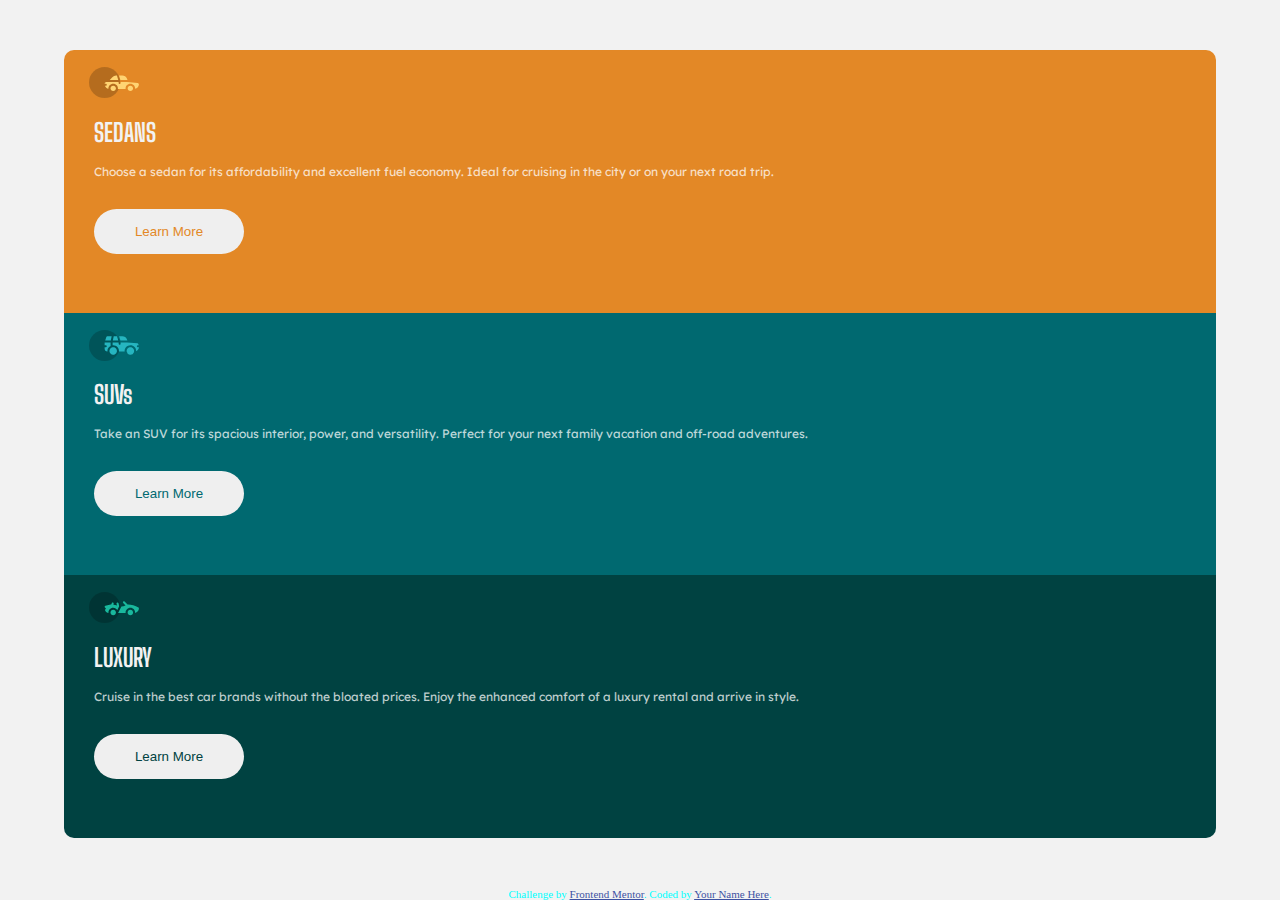
==== scss/index.html @ 17d5bc29 "initial commit mobile finished" ====
<!DOCTYPE html>
<html lang="en">
<head>
  <title>FrontEndMentor 3card</title>
  <meta charset="UTF-8">
  <meta name="viewport" content="width=device-width, initial-scale=1.0"> <!-- displays site properly based on user's device -->

  <link href="https://fonts.googleapis.com/css2?family=Lexend+Deca&display=swap" rel="stylesheet">
  <link href="https://fonts.googleapis.com/css2?family=Big+Shoulders+Display:wght@700&display=swap" rel="stylesheet">
  <link rel="icon" type="image/png" sizes="32x32" href="./images/favicon-32x32.png">
  <link rel="stylesheet" href="/scss/styles.css"
  
  
 


  <!-- Feel free to remove these styles or customise in your own stylesheet 👍 -->
  <style>
    .attribution { font-size: 11px; text-align: center; }
    .attribution a { color: hsl(228, 45%, 44%); }
  </style>
</head>
<body>
  <div class="container">
    <div class="sedans"><h1>SEDANS</h1>
      <p>Choose a sedan for its affordability and excellent fuel economy. Ideal for cruising in the city 
      or on your next road trip.</p>
      <button class="button1" type="button">Learn More</button>
    </div>
    <div class="suv"> <h1>SUVs</h1>
      <p>Take an SUV for its spacious interior, power, and versatility. Perfect for your next family vacation 
        and off-road adventures.</p>
      <button class="button2" type="button">Learn More</button>
      </div>
    <div class="luxury"> <h1>LUXURY</h1>
      <p>Cruise in the best car brands without the bloated prices. Enjoy the enhanced comfort of a luxury 
        rental and arrive in style.</p>
        <button class="button3" type="button">Learn More</button>
      </div>
      
</div>
  

<div class="attribution">
    Challenge by <a href="https://www.frontendmentor.io?ref=challenge" target="_blank">Frontend Mentor</a>. 
    Coded by <a href="#">Your Name Here</a>.
  </div>
</body>
</html>
---- scss/styles.css ----
html {
  margin: 0;
  padding: 0;
}

body {
  display: -webkit-box;
  display: -ms-flexbox;
  display: flex;
  -webkit-box-orient: vertical;
  -webkit-box-direction: normal;
      -ms-flex-direction: column;
          flex-direction: column;
  margin: 0;
  padding: 0;
  height: 100vh;
  background-color: #f2f2f2;
}

.container {
  display: -webkit-box;
  display: -ms-flexbox;
  display: flex;
  -webkit-box-pack: center;
      -ms-flex-pack: center;
          justify-content: center;
  -webkit-box-align: center;
      -ms-flex-align: center;
          align-items: center;
  -webkit-box-orient: vertical;
  -webkit-box-direction: normal;
      -ms-flex-direction: column;
          flex-direction: column;
  height: 100%;
  margin: 3.125em 0px 3.125em 0px;
  padding: 0;
}

.container h1 {
  color: #f2f2f2;
  padding-top: 50px;
  padding-left: 30px;
  font-family: "Big Shoulders Display", sans-serif;
  font-size: 25px;
}

.container div p {
  font-family: "Lexend Deca", sans-serif;
  font-weight: 400;
  margin: 0;
  padding: 0 30px 0 30px;
  color: rgba(255, 255, 255, 0.75);
  font-size: 12px;
}

.container div {
  border: none;
  width: 90%;
  -webkit-box-flex: 1;
      -ms-flex: 1;
          flex: 1;
}

.sedans {
  background-color: #e38826;
  background-image: url(../3-column-preview-card-component-main/images/icon-sedans.svg);
  background-repeat: no-repeat;
  background-position: top 17px left 25px;
  background-size: 50px;
  border-top-left-radius: 10px;
  border-top-right-radius: 10px;
}

.suv {
  background-color: #006970;
  background-image: url(../3-column-preview-card-component-main/images/icon-suvs.svg);
  background-repeat: no-repeat;
  background-size: 50px;
  background-position: top 17px left 25px;
}

.luxury {
  background-color: #004241;
  background-image: url(../3-column-preview-card-component-main/images/icon-luxury.svg);
  background-repeat: no-repeat;
  background-position: top 17px left 25px;
  background-size: 50px;
  border-bottom-left-radius: 10px;
  border-bottom-right-radius: 10px;
}

button {
  margin-left: 30px;
  margin-top: 30px;
  border-radius: 30px;
  padding: 15px;
  width: 150px;
  border: none;
}

.button1 {
  color: #e38826;
}

.button2 {
  color: #006970;
}

.button3 {
  color: #004241;
}

.attribution {
  display: inline-block;
  color: cyan;
  -ms-flex-item-align: center;
      -ms-grid-row-align: center;
      align-self: center;
  height: auto;
  margin: 0;
  padding: 0;
}
/*# sourceMappingURL=styles.css.map */
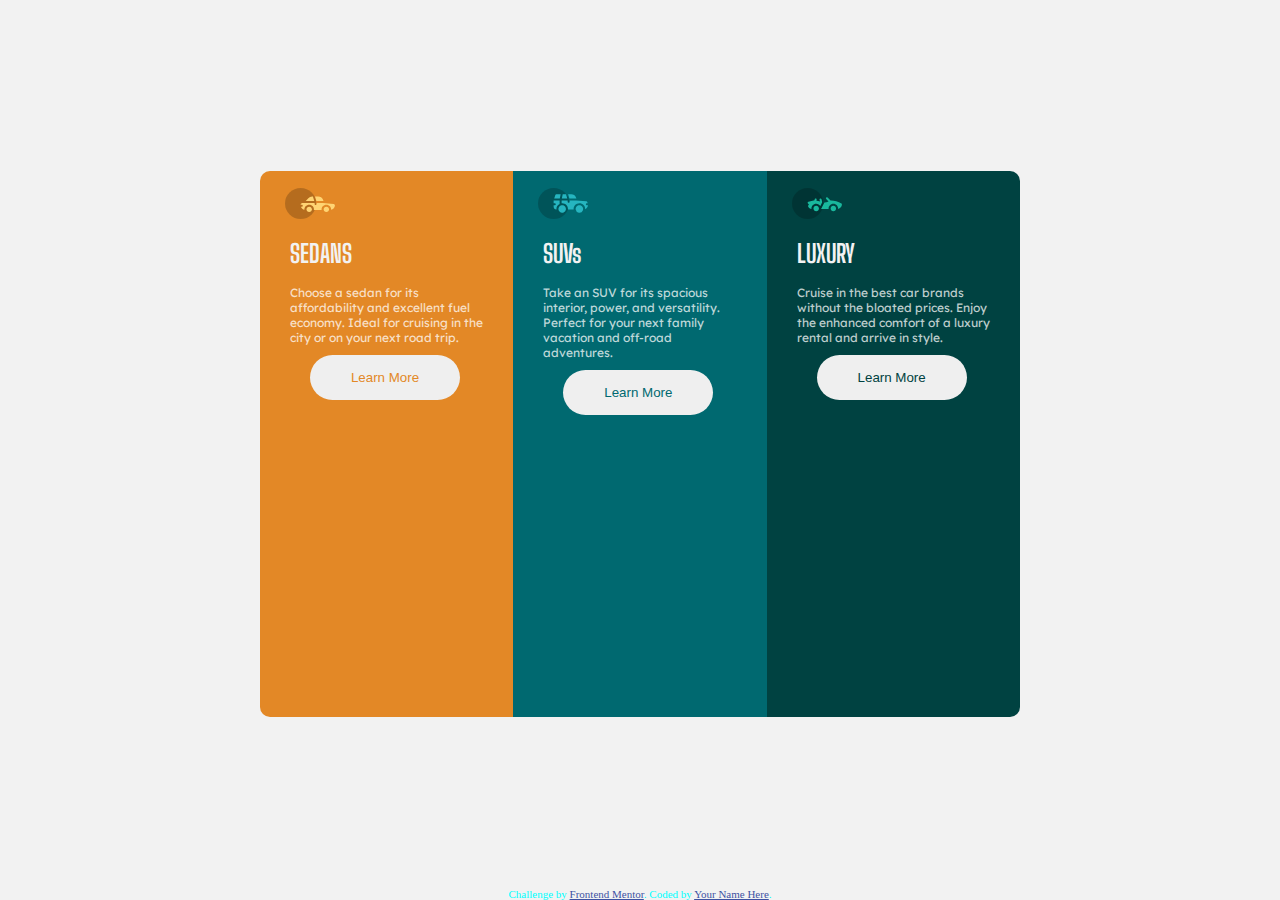
==== commit 936d29b8: "working on ddesktop" ====
--- a/scss/index.html
+++ b/scss/index.html
@@ -20,6 +20,7 @@
     .attribution a { color: hsl(228, 45%, 44%); }
   </style>
 </head>
+
 <body>
   <div class="container">
     <div class="sedans"><h1>SEDANS</h1>
--- a/scss/styles.css
+++ b/scss/styles.css
@@ -4,13 +4,8 @@
 }
 
 body {
-  display: -webkit-box;
-  display: -ms-flexbox;
   display: flex;
-  -webkit-box-orient: vertical;
-  -webkit-box-direction: normal;
-      -ms-flex-direction: column;
-          flex-direction: column;
+  flex-direction: column;
   margin: 0;
   padding: 0;
   height: 100vh;
@@ -18,83 +13,73 @@
 }
 
 .container {
-  display: -webkit-box;
-  display: -ms-flexbox;
   display: flex;
-  -webkit-box-pack: center;
-      -ms-flex-pack: center;
-          justify-content: center;
-  -webkit-box-align: center;
-      -ms-flex-align: center;
-          align-items: center;
-  -webkit-box-orient: vertical;
-  -webkit-box-direction: normal;
-      -ms-flex-direction: column;
-          flex-direction: column;
+  justify-content: center;
+  align-items: center;
+  flex-direction: column;
   height: 100%;
-  margin: 3.125em 0px 3.125em 0px;
+  margin: 3.125rem 0rem 3.125rem 0rem;
   padding: 0;
 }
 
 .container h1 {
   color: #f2f2f2;
-  padding-top: 50px;
-  padding-left: 30px;
+  padding-top: 3.125rem;
+  padding-left: 1.875rem;
   font-family: "Big Shoulders Display", sans-serif;
-  font-size: 25px;
+  font-size: 1.563rem;
 }
 
 .container div p {
   font-family: "Lexend Deca", sans-serif;
   font-weight: 400;
   margin: 0;
-  padding: 0 30px 0 30px;
+  padding: 0 1.875rem 0 1.875rem;
   color: rgba(255, 255, 255, 0.75);
-  font-size: 12px;
+  font-size: 0.75rem;
 }
 
 .container div {
   border: none;
   width: 90%;
-  -webkit-box-flex: 1;
-      -ms-flex: 1;
-          flex: 1;
+  flex: 1;
 }
 
 .sedans {
   background-color: #e38826;
   background-image: url(../3-column-preview-card-component-main/images/icon-sedans.svg);
   background-repeat: no-repeat;
-  background-position: top 17px left 25px;
-  background-size: 50px;
-  border-top-left-radius: 10px;
-  border-top-right-radius: 10px;
+  background-position: top 1.063rem left 1.563rem;
+  background-size: 3.125rem;
+  border-top-left-radius: 0.625rem;
+  border-top-right-radius: 0.625rem;
 }
 
 .suv {
   background-color: #006970;
   background-image: url(../3-column-preview-card-component-main/images/icon-suvs.svg);
   background-repeat: no-repeat;
-  background-size: 50px;
-  background-position: top 17px left 25px;
+  background-size: 3.125rem;
+  background-position: top 1.063rem left 1.563rem;
 }
 
 .luxury {
   background-color: #004241;
   background-image: url(../3-column-preview-card-component-main/images/icon-luxury.svg);
   background-repeat: no-repeat;
-  background-position: top 17px left 25px;
-  background-size: 50px;
-  border-bottom-left-radius: 10px;
-  border-bottom-right-radius: 10px;
+  background-position: top 1.063rem left 1.563rem;
+  background-size: 3.125rem;
+  border-bottom-left-radius: 0.625rem;
+  border-bottom-right-radius: 0.625rem;
 }
 
 button {
-  margin-left: 30px;
-  margin-top: 30px;
-  border-radius: 30px;
-  padding: 15px;
-  width: 150px;
+  margin-left: 3.125rem;
+  margin-top: 0.625rem;
+  margin-bottom: 0.625rem;
+  border-radius: 1.875rem;
+  padding: 0.938rem;
+  width: 9.375rem;
   border: none;
 }
 
@@ -113,11 +98,121 @@
 .attribution {
   display: inline-block;
   color: cyan;
-  -ms-flex-item-align: center;
-      -ms-grid-row-align: center;
-      align-self: center;
+  align-self: center;
   height: auto;
   margin: 0;
   padding: 0;
 }
-/*# sourceMappingURL=styles.css.map */+
+@media screen and (min-width: 50rem) {
+  html {
+    margin: 0;
+    padding: 0;
+  }
+
+  body {
+    display: flex;
+    flex-direction: column;
+    margin: 0;
+    padding: 0;
+    height: 100vh;
+    background-color: #f2f2f2;
+  }
+
+  .container {
+    display: flex;
+    justify-content: center;
+    align-items: center;
+    flex-direction: row;
+    height: 100%;
+    margin: 10.6888rem 16.25rem;
+    padding: 0;
+  }
+
+  .container h1 {
+    color: #f2f2f2;
+    padding-top: 3.125rem;
+    padding-left: 1.875rem;
+    font-family: "Big Shoulders Display", sans-serif;
+    font-size: 1.563rem;
+  }
+
+  .container div p {
+    font-family: "Lexend Deca", sans-serif;
+    font-weight: 400;
+    margin: 0;
+    padding: 0 1.875rem 0 1.875rem;
+    color: rgba(255, 255, 255, 0.75);
+    font-size: 0.75rem;
+  }
+
+  .container div {
+    border: none;
+    width: 90%;
+    flex: 1;
+  }
+
+  .sedans {
+    background-repeat: no-repeat;
+    background-position: top 1.063rem left 1.563rem;
+    background-size: 3.125rem;
+    background-color: #e38826;
+    height: 100%;
+    background-image: url(../3-column-preview-card-component-main/images/icon-sedans.svg);
+    border-top-left-radius: 0.625rem;
+    border-bottom-left-radius: 0.625rem;
+    border-top-right-radius: 0;
+  }
+
+  .suv {
+    background-repeat: no-repeat;
+    background-position: top 1.063rem left 1.563rem;
+    background-size: 3.125rem;
+    background-color: #006970;
+    height: 100%;
+    background-image: url(../3-column-preview-card-component-main/images/icon-suvs.svg);
+  }
+
+  .luxury {
+    background-repeat: no-repeat;
+    background-position: top 1.063rem left 1.563rem;
+    background-size: 3.125rem;
+    background-color: #004241;
+    height: 100%;
+    background-image: url(../3-column-preview-card-component-main/images/icon-luxury.svg);
+    border-bottom-right-radius: 0.625rem;
+    border-bottom-left-radius: 0rem;
+    border-top-right-radius: 0.625rem;
+  }
+
+  button {
+    margin-left: 3.125rem;
+    margin-top: 0.625rem;
+    margin-bottom: 0.625rem;
+    border-radius: 1.875rem;
+    padding: 0.938rem;
+    width: 9.375rem;
+    border: none;
+  }
+
+  .button1 {
+    color: #e38826;
+  }
+
+  .button2 {
+    color: #006970;
+  }
+
+  .button3 {
+    color: #004241;
+  }
+
+  .attribution {
+    display: inline-block;
+    color: cyan;
+    align-self: center;
+    height: auto;
+    margin: 0;
+    padding: 0;
+  }
+}/*# sourceMappingURL=styles.css.map */